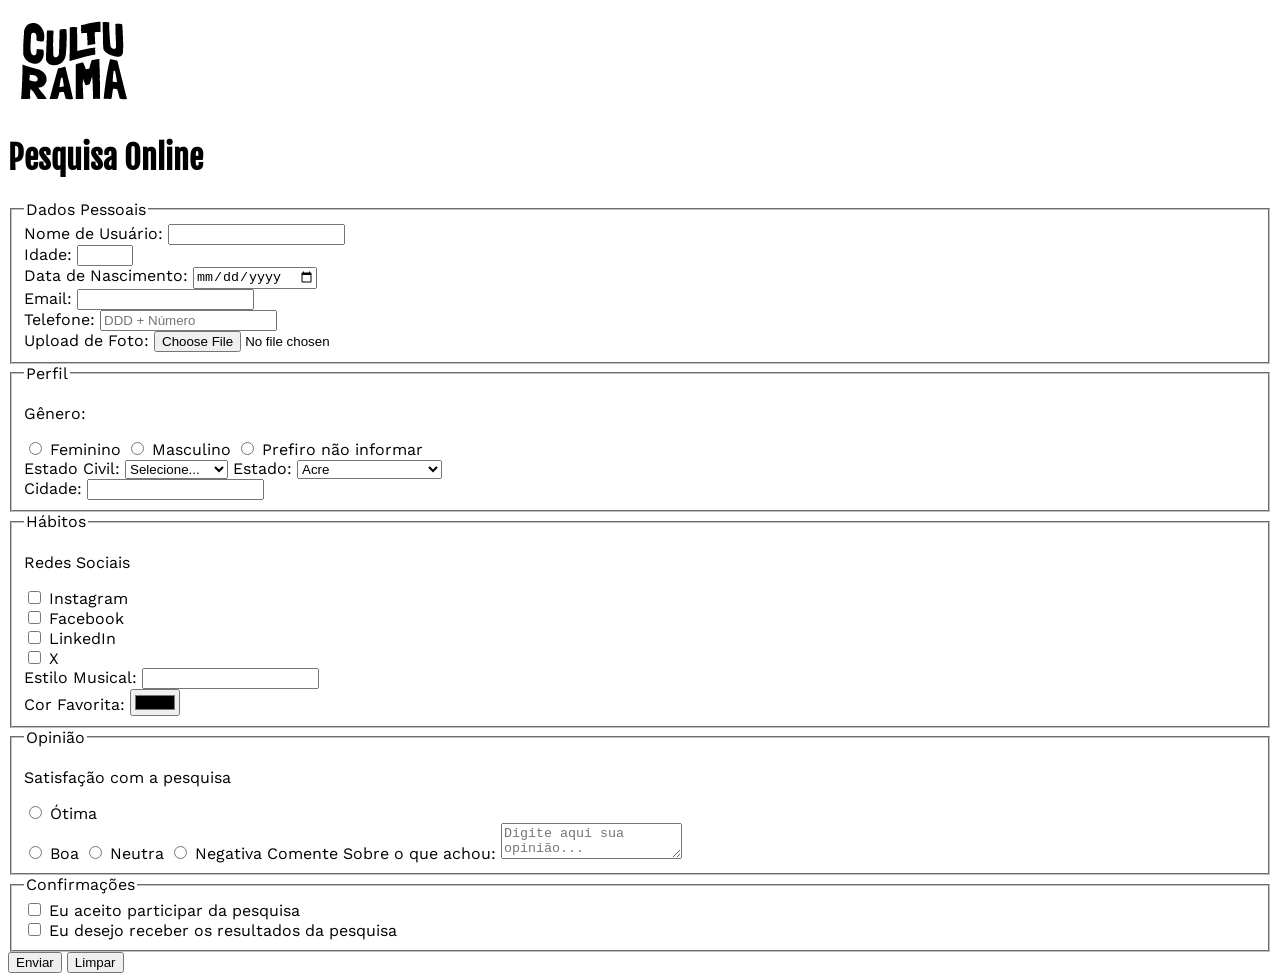
==== index.html @ 5735375b "Adiciona fontes" ====
<!DOCTYPE html>
<html lang="pt-br">
<head>
    <meta charset="UTF-8">
    <meta name="viewport" content="width=device-width, initial-scale=1.0">
    <link rel="icon" href="img/culturama-favico.png" type="image/x-icon">
    <link rel="preconnect" href="https://fonts.googleapis.com">
    <link rel="preconnect" href="https://fonts.gstatic.com" crossorigin>
    <link href="https://fonts.googleapis.com/css2?family=Fjalla+One&family=Work+Sans&display=swap" rel="stylesheet">
    <link rel="stylesheet" href="css/style.css">
    <title>Pesquisa Culturama</title>
</head>
<body>
     <header>
        <img src="img/logo-culturama.png" alt="logo Culturama">
        <h1>Pesquisa Online</h1>
    </header>
    <section>
        <form action="" method="get">
            <fieldset>
                <legend>Dados Pessoais</legend>
                <label for="name">Nome de Usuário:</label>
                <input id="name" name="userName" required>
                <br>
                <label for="age">Idade:</label>
                <input id="age" type="number" name="userAge" min="12" max="100" required>
                <br>
                <label for="bdate">Data de Nascimento:</label>
                <input id="bdate" type="date" name="birthDate">
                <br>
                <label for="email">Email:</label>
                <input id="email" type="email" name="userEmail" required>
                <br>
                <label for="userPhone">Telefone:</label>
                <input id="userPhone" type="tel" name="userNumberPhone" pattern="[0-9]{11}" placeholder="DDD + Número">
                <br>
                <label for="image">Upload de Foto:</label>
                <input id="image" type="file" accept="image/*" name="userImage">
            </fieldset>

            <fieldset>
                <legend>Perfil</legend>

                <p>Gênero:</p>

                <input id="feminino" type="radio" name="userGender" value="Feminino">
                <label for="feminino">Feminino</label>

                <input id="masculino" type="radio" name="userGender" value="Masculino">
                <label for="masculino">Masculino</label>

                <input id="naoInformado" type="radio" name="userGender" value="notInformed">
                <label for="naoInformado">Prefiro não informar</label>

                <br>


                <label for="maritalStatus">Estado Civil:</label>
                <select id="maritalStatus" name="userMaritalStatus">
                    <option value="notInformed">Selecione...</option>
                    <option value="casado">Casado</option>
                    <option value="solteiro">Solteiro</option>
                    <option value="divorciado">Divorciado</option>
                    <option value="uniaoEstavel">União estável</option>
                </select>

                <label for="state">Estado:</label>
                <select id="state" name="userState" required>
                <option value="acre">Acre</option>
                <option value="alagoas">Alagoas</option>
                <option value="amapa">Amapá</option>
                <option value="amazonas">Amazonas</option>
                <option value="bahia">Bahia</option>
                <option value="ceara">Ceará</option>
                <option value="distritoFederal">Distrito Federal</option>
                <option value="espiritoSanto">Espirito Santo</option>
                <option value="goias">Goiás</option>
                <option value="maranhao">Maranhão</option>
                <option value="matoGrossoDoSul">Mato Grosso do Sul</option>
                <option value="matoGrosso">Mato Grosso</option>
                <option value="minasGerais">Minas Gerais</option>
                <option value="para">Pará</option>
                <option value="paraiba">Paraíba</option>
                <option value="parana">Paraná</option>
                <option value="pernambuco">Pernambuco</option>
                <option value="piaui">Piauí</option>
                <option value="rioDeJaneiro">Rio de Janeiro</option>
                <option value="rioGrandeDoNorte">Rio Grande do Norte</option>
                <option value="rioGrandeDoSul">Rio Grande do Sul</option>
                <option value="rondonia">Rondônia</option>
                <option value="roraima">Roraima</option>
                <option value="santaCatarina">Santa Catarina</option>
                <option value="saoPaulo">São Paulo</option>
                <option value="sergipe">Sergipe</option>
                <option value="tocantins">Tocantins</option>
                </select>
                <br>

                <label for="city">Cidade:</label>
                <input id="city" type="text" name="userCity">
            </fieldset>
          
            <fieldset>
                <legend>Hábitos</legend>               
                <p>Redes Sociais</p>
                <input id="instagram" type="checkbox" name="social" value="instagram">
                <label for="instagram">Instagram</label>
                <br>
                <input id="facebook" type="checkbox" name="social" value="facebook">
                <label for="facebook">Facebook</label>
                <br>
                <input id="linkedin" type="checkbox" name="social" value="LinkedIn">
                <label for="linkedin">LinkedIn</label>
                <br>
                <input id="x" type="checkbox" name="social" value="X">
                <label for="x">X</label>
                <br>
                <label for="musicStyle">Estilo Musical:</label>
                <input list="styleTypes" id="musicStyle" type="text" name="userMusicStyle">
                <datalist id="styleTypes">
                    <option value="Rock">
                    <option value="Pop">
                    <option value="Sertanejo">
                    <option value="Samba">
                </datalist>
                <br>

                <label for="favoritecolor">Cor Favorita:</label>
                <input id="favoritecolor" type="color" name="userFavoriteColor">
            </fieldset>

            <fieldset>
                <legend>Opinião</legend>

                <p>Satisfação com a pesquisa</p>

                <input type="radio" id="opiniaoUserGreat" name="userOpinion" value="positive">
                <label for="opiniaoUserGreat">Ótima</label>
                <br>

                <input type="radio" id="opiniaoUserGood" name="userOpinion" value="negative">
                <label for="opiniaoUserGood">Boa</label>

                <input type="radio" id="opiniaoUserNeutral" name="userOpinion" value="neutral">
                <label for="opiniaoUserNeutral">Neutra</label>

                <input type="radio" id="opiniaoUserNegative" name="userOpinion" value="negative">
                <label for="opiniaoUserNegative">Negativa</label>

                <label for="userOpinion">Comente Sobre o que achou:</label>
                <textarea name="opiniaoUsuario" id="userOpinion" placeholder="Digite aqui sua opinião..."></textarea>
            </fieldset>

            <fieldset>
                <legend>Confirmações</legend>

                <input type="checkbox" name="userLGPD" id="userLgpdTerm" value="accepted" required>
                <label for="userLgpdTerm">Eu aceito participar da pesquisa</label>
                <br>

                <input type="checkbox" name="userGetResult" id="getResult" value="accepted">
                <label for="getResult">Eu desejo receber os resultados da pesquisa</label>
            </fieldset>
            
            
            
            
            
            
            <button type="submit">Enviar</button>
            
            <button type="reset">Limpar</button>

        </form>
    </section>
</body>
</html>
---- css/style.css ----
body {
    font-family: "Work Sans", sans-serif;
}

h1{
    font-family: "Fjalla One", sans-serif;
}
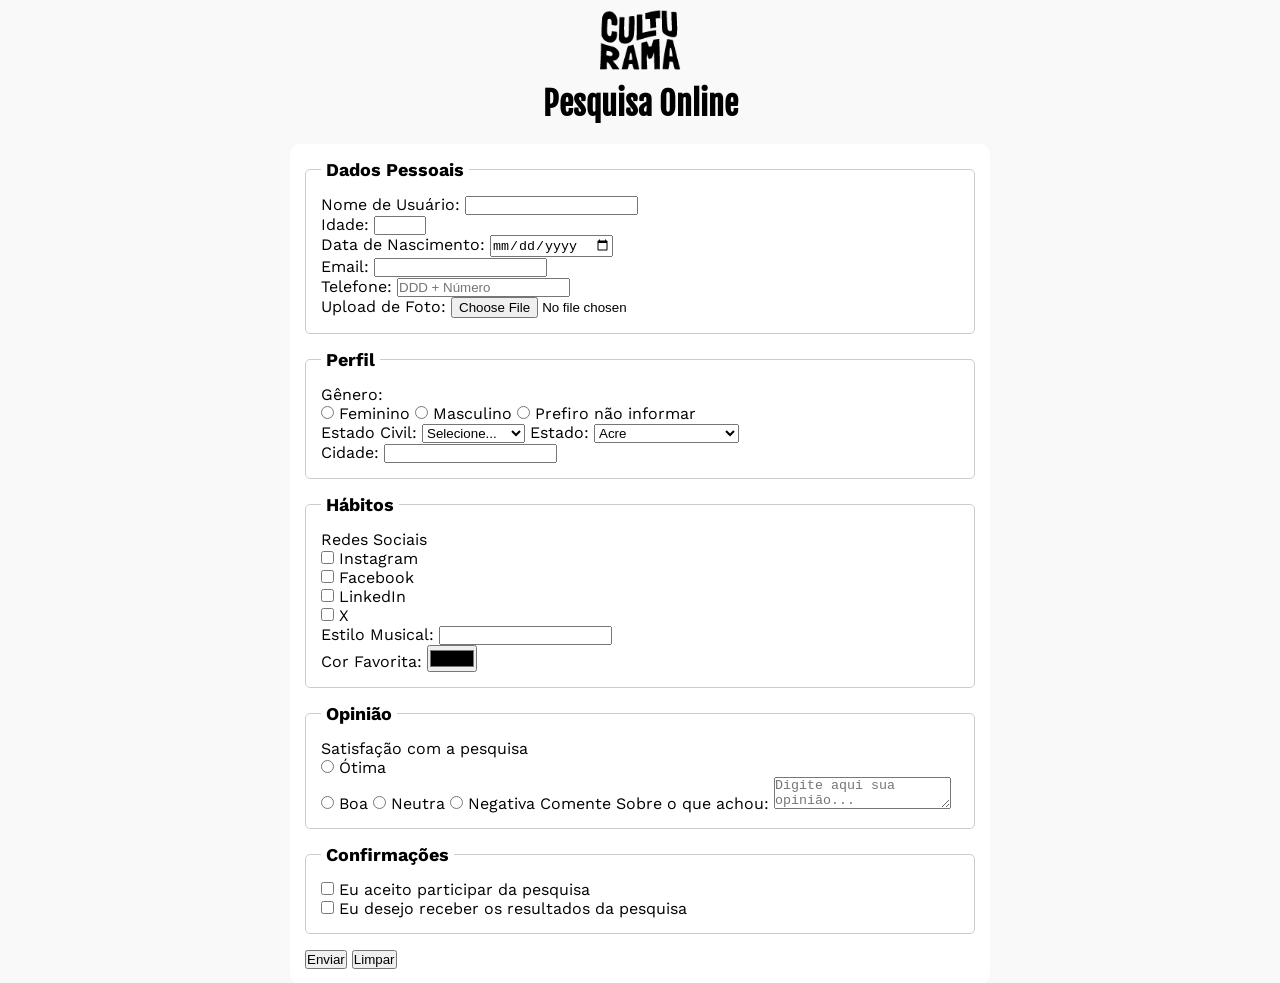
==== commit 2c0bb3b8: "Adiciona estilos Css" ====
--- a/index.html
+++ b/index.html
@@ -11,167 +11,147 @@
     <title>Pesquisa Culturama</title>
 </head>
 <body>
-     <header>
-        <img src="img/logo-culturama.png" alt="logo Culturama">
-        <h1>Pesquisa Online</h1>
-    </header>
-    <section>
-        <form action="" method="get">
-            <fieldset>
-                <legend>Dados Pessoais</legend>
-                <label for="name">Nome de Usuário:</label>
-                <input id="name" name="userName" required>
-                <br>
-                <label for="age">Idade:</label>
-                <input id="age" type="number" name="userAge" min="12" max="100" required>
-                <br>
-                <label for="bdate">Data de Nascimento:</label>
-                <input id="bdate" type="date" name="birthDate">
-                <br>
-                <label for="email">Email:</label>
-                <input id="email" type="email" name="userEmail" required>
-                <br>
-                <label for="userPhone">Telefone:</label>
-                <input id="userPhone" type="tel" name="userNumberPhone" pattern="[0-9]{11}" placeholder="DDD + Número">
-                <br>
-                <label for="image">Upload de Foto:</label>
-                <input id="image" type="file" accept="image/*" name="userImage">
-            </fieldset>
-
-            <fieldset>
-                <legend>Perfil</legend>
-
-                <p>Gênero:</p>
-
-                <input id="feminino" type="radio" name="userGender" value="Feminino">
-                <label for="feminino">Feminino</label>
-
-                <input id="masculino" type="radio" name="userGender" value="Masculino">
-                <label for="masculino">Masculino</label>
-
-                <input id="naoInformado" type="radio" name="userGender" value="notInformed">
-                <label for="naoInformado">Prefiro não informar</label>
-
-                <br>
-
-
-                <label for="maritalStatus">Estado Civil:</label>
-                <select id="maritalStatus" name="userMaritalStatus">
-                    <option value="notInformed">Selecione...</option>
-                    <option value="casado">Casado</option>
-                    <option value="solteiro">Solteiro</option>
-                    <option value="divorciado">Divorciado</option>
-                    <option value="uniaoEstavel">União estável</option>
-                </select>
-
-                <label for="state">Estado:</label>
-                <select id="state" name="userState" required>
-                <option value="acre">Acre</option>
-                <option value="alagoas">Alagoas</option>
-                <option value="amapa">Amapá</option>
-                <option value="amazonas">Amazonas</option>
-                <option value="bahia">Bahia</option>
-                <option value="ceara">Ceará</option>
-                <option value="distritoFederal">Distrito Federal</option>
-                <option value="espiritoSanto">Espirito Santo</option>
-                <option value="goias">Goiás</option>
-                <option value="maranhao">Maranhão</option>
-                <option value="matoGrossoDoSul">Mato Grosso do Sul</option>
-                <option value="matoGrosso">Mato Grosso</option>
-                <option value="minasGerais">Minas Gerais</option>
-                <option value="para">Pará</option>
-                <option value="paraiba">Paraíba</option>
-                <option value="parana">Paraná</option>
-                <option value="pernambuco">Pernambuco</option>
-                <option value="piaui">Piauí</option>
-                <option value="rioDeJaneiro">Rio de Janeiro</option>
-                <option value="rioGrandeDoNorte">Rio Grande do Norte</option>
-                <option value="rioGrandeDoSul">Rio Grande do Sul</option>
-                <option value="rondonia">Rondônia</option>
-                <option value="roraima">Roraima</option>
-                <option value="santaCatarina">Santa Catarina</option>
-                <option value="saoPaulo">São Paulo</option>
-                <option value="sergipe">Sergipe</option>
-                <option value="tocantins">Tocantins</option>
-                </select>
-                <br>
-
-                <label for="city">Cidade:</label>
-                <input id="city" type="text" name="userCity">
-            </fieldset>
-          
-            <fieldset>
-                <legend>Hábitos</legend>               
-                <p>Redes Sociais</p>
-                <input id="instagram" type="checkbox" name="social" value="instagram">
-                <label for="instagram">Instagram</label>
-                <br>
-                <input id="facebook" type="checkbox" name="social" value="facebook">
-                <label for="facebook">Facebook</label>
-                <br>
-                <input id="linkedin" type="checkbox" name="social" value="LinkedIn">
-                <label for="linkedin">LinkedIn</label>
-                <br>
-                <input id="x" type="checkbox" name="social" value="X">
-                <label for="x">X</label>
-                <br>
-                <label for="musicStyle">Estilo Musical:</label>
-                <input list="styleTypes" id="musicStyle" type="text" name="userMusicStyle">
-                <datalist id="styleTypes">
-                    <option value="Rock">
-                    <option value="Pop">
-                    <option value="Sertanejo">
-                    <option value="Samba">
-                </datalist>
-                <br>
-
-                <label for="favoritecolor">Cor Favorita:</label>
-                <input id="favoritecolor" type="color" name="userFavoriteColor">
-            </fieldset>
-
-            <fieldset>
-                <legend>Opinião</legend>
-
-                <p>Satisfação com a pesquisa</p>
-
-                <input type="radio" id="opiniaoUserGreat" name="userOpinion" value="positive">
-                <label for="opiniaoUserGreat">Ótima</label>
-                <br>
-
-                <input type="radio" id="opiniaoUserGood" name="userOpinion" value="negative">
-                <label for="opiniaoUserGood">Boa</label>
-
-                <input type="radio" id="opiniaoUserNeutral" name="userOpinion" value="neutral">
-                <label for="opiniaoUserNeutral">Neutra</label>
-
-                <input type="radio" id="opiniaoUserNegative" name="userOpinion" value="negative">
-                <label for="opiniaoUserNegative">Negativa</label>
-
-                <label for="userOpinion">Comente Sobre o que achou:</label>
-                <textarea name="opiniaoUsuario" id="userOpinion" placeholder="Digite aqui sua opinião..."></textarea>
-            </fieldset>
-
-            <fieldset>
-                <legend>Confirmações</legend>
-
-                <input type="checkbox" name="userLGPD" id="userLgpdTerm" value="accepted" required>
-                <label for="userLgpdTerm">Eu aceito participar da pesquisa</label>
-                <br>
-
-                <input type="checkbox" name="userGetResult" id="getResult" value="accepted">
-                <label for="getResult">Eu desejo receber os resultados da pesquisa</label>
-            </fieldset>
-            
-            
-            
-            
-            
-            
-            <button type="submit">Enviar</button>
-            
-            <button type="reset">Limpar</button>
-
-        </form>
-    </section>
+     <main>
+         <header>
+            <img src="img/logo-culturama.png" alt="logo Culturama">
+            <h1>Pesquisa Online</h1>
+             </header>
+             <section>
+            <form action="" method="get">
+                <fieldset>
+                    <legend>Dados Pessoais</legend>
+                    <label for="name">Nome de Usuário:</label>
+                    <input id="name" name="userName" required>
+                    <br>
+                    <label for="age">Idade:</label>
+                    <input id="age" type="number" name="userAge" min="12" max="100" required>
+                    <br>
+                    <label for="bdate">Data de Nascimento:</label>
+                    <input id="bdate" type="date" name="birthDate">
+                    <br>
+                    <label for="email">Email:</label>
+                    <input id="email" type="email" name="userEmail" required>
+                    <br>
+                    <label for="userPhone">Telefone:</label>
+                    <input id="userPhone" type="tel" name="userNumberPhone" pattern="[0-9]{11}" placeholder="DDD + Número">
+                    <br>
+                    <label for="image">Upload de Foto:</label>
+                    <input id="image" type="file" accept="image/*" name="userImage">
+                </fieldset>
+                <fieldset>
+                    <legend>Perfil</legend>
+                    <p>Gênero:</p>
+                    <input id="feminino" type="radio" name="userGender" value="Feminino">
+                    <label for="feminino">Feminino</label>
+                    <input id="masculino" type="radio" name="userGender" value="Masculino">
+                    <label for="masculino">Masculino</label>
+                    <input id="naoInformado" type="radio" name="userGender" value="notInformed">
+                    <label for="naoInformado">Prefiro não informar</label>
+                    <br>
+                    <label for="maritalStatus">Estado Civil:</label>
+                    <select id="maritalStatus" name="userMaritalStatus">
+                        <option value="notInformed">Selecione...</option>
+                        <option value="casado">Casado</option>
+                        <option value="solteiro">Solteiro</option>
+                        <option value="divorciado">Divorciado</option>
+                        <option value="uniaoEstavel">União estável</option>
+                    </select>
+                    <label for="state">Estado:</label>
+                    <select id="state" name="userState" required>
+                    <option value="acre">Acre</option>
+                    <option value="alagoas">Alagoas</option>
+                    <option value="amapa">Amapá</option>
+                    <option value="amazonas">Amazonas</option>
+                    <option value="bahia">Bahia</option>
+                    <option value="ceara">Ceará</option>
+                    <option value="distritoFederal">Distrito Federal</option>
+                    <option value="espiritoSanto">Espirito Santo</option>
+                    <option value="goias">Goiás</option>
+                    <option value="maranhao">Maranhão</option>
+                    <option value="matoGrossoDoSul">Mato Grosso do Sul</option>
+                    <option value="matoGrosso">Mato Grosso</option>
+                    <option value="minasGerais">Minas Gerais</option>
+                    <option value="para">Pará</option>
+                    <option value="paraiba">Paraíba</option>
+                    <option value="parana">Paraná</option>
+                    <option value="pernambuco">Pernambuco</option>
+                    <option value="piaui">Piauí</option>
+                    <option value="rioDeJaneiro">Rio de Janeiro</option>
+                    <option value="rioGrandeDoNorte">Rio Grande do Norte</option>
+                    <option value="rioGrandeDoSul">Rio Grande do Sul</option>
+                    <option value="rondonia">Rondônia</option>
+                    <option value="roraima">Roraima</option>
+                    <option value="santaCatarina">Santa Catarina</option>
+                    <option value="saoPaulo">São Paulo</option>
+                    <option value="sergipe">Sergipe</option>
+                    <option value="tocantins">Tocantins</option>
+                    </select>
+                    <br>
+                    <label for="city">Cidade:</label>
+                    <input id="city" type="text" name="userCity">
+                </fieldset>
+         
+                <fieldset>
+                    <legend>Hábitos</legend>
+                    <p>Redes Sociais</p>
+                    <input id="instagram" type="checkbox" name="social" value="instagram">
+                    <label for="instagram">Instagram</label>
+                    <br>
+                    <input id="facebook" type="checkbox" name="social" value="facebook">
+                    <label for="facebook">Facebook</label>
+                    <br>
+                    <input id="linkedin" type="checkbox" name="social" value="LinkedIn">
+                    <label for="linkedin">LinkedIn</label>
+                    <br>
+                    <input id="x" type="checkbox" name="social" value="X">
+                    <label for="x">X</label>
+                    <br>
+                    <label for="musicStyle">Estilo Musical:</label>
+                    <input list="styleTypes" id="musicStyle" type="text" name="userMusicStyle">
+                    <datalist id="styleTypes">
+                        <option value="Rock">
+                        <option value="Pop">
+                        <option value="Sertanejo">
+                        <option value="Samba">
+                    </datalist>
+                    <br>
+                    <label for="favoritecolor">Cor Favorita:</label>
+                    <input id="favoritecolor" type="color" name="userFavoriteColor">
+                </fieldset>
+                <fieldset>
+                    <legend>Opinião</legend>
+                    <p>Satisfação com a pesquisa</p>
+                    <input type="radio" id="opiniaoUserGreat" name="userOpinion" value="positive">
+                    <label for="opiniaoUserGreat">Ótima</label>
+                    <br>
+                    <input type="radio" id="opiniaoUserGood" name="userOpinion" value="negative">
+                    <label for="opiniaoUserGood">Boa</label>
+                    <input type="radio" id="opiniaoUserNeutral" name="userOpinion" value="neutral">
+                    <label for="opiniaoUserNeutral">Neutra</label>
+                    <input type="radio" id="opiniaoUserNegative" name="userOpinion" value="negative">
+                    <label for="opiniaoUserNegative">Negativa</label>
+                    <label for="userOpinion">Comente Sobre o que achou:</label>
+                    <textarea name="opiniaoUsuario" id="userOpinion" placeholder="Digite aqui sua opinião..."></textarea>
+                </fieldset>
+                <fieldset>
+                    <legend>Confirmações</legend>
+                    <input type="checkbox" name="userLGPD" id="userLgpdTerm" value="accepted" required>
+                    <label for="userLgpdTerm">Eu aceito participar da pesquisa</label>
+                    <br>
+                    <input type="checkbox" name="userGetResult" id="getResult" value="accepted">
+                    <label for="getResult">Eu desejo receber os resultados da pesquisa</label>
+                </fieldset>
+         
+         
+         
+         
+         
+         
+                <button type="submit">Enviar</button>
+         
+                <button type="reset">Limpar</button>
+            </form>
+             </section>
+     </main>
 </body>
 </html>
--- a/css/style.css
+++ b/css/style.css
@@ -1,7 +1,48 @@
+* {
+    margin: 0;
+    padding: 0;
+    box-sizing: border-box;
+}
+
 body {
+    background-color: #f9f9f9;
     font-family: "Work Sans", sans-serif;
 }
 
-h1{
+main {
+    width: 100%;
+    max-width: 700px;
+    margin: 0 auto;
+}
+
+header {
+    text-align: center;
+    margin-bottom: 20px;
+}
+
+img {
+    max-width: 100px;
+}
+
+h1 {
     font-family: "Fjalla One", sans-serif;
+}
+
+form {
+    background-color: #ffffff;
+    padding: 15px;
+    border-radius: 10px;
+}
+
+fieldset {
+    padding: 15px;
+    border-radius: 5px;
+    border: 1px solid #cccccc;
+    margin-bottom: 15px;
+}
+
+legend {
+    font-weight: bold;
+    font-size: 18px;
+    padding: 0 5px;
 }
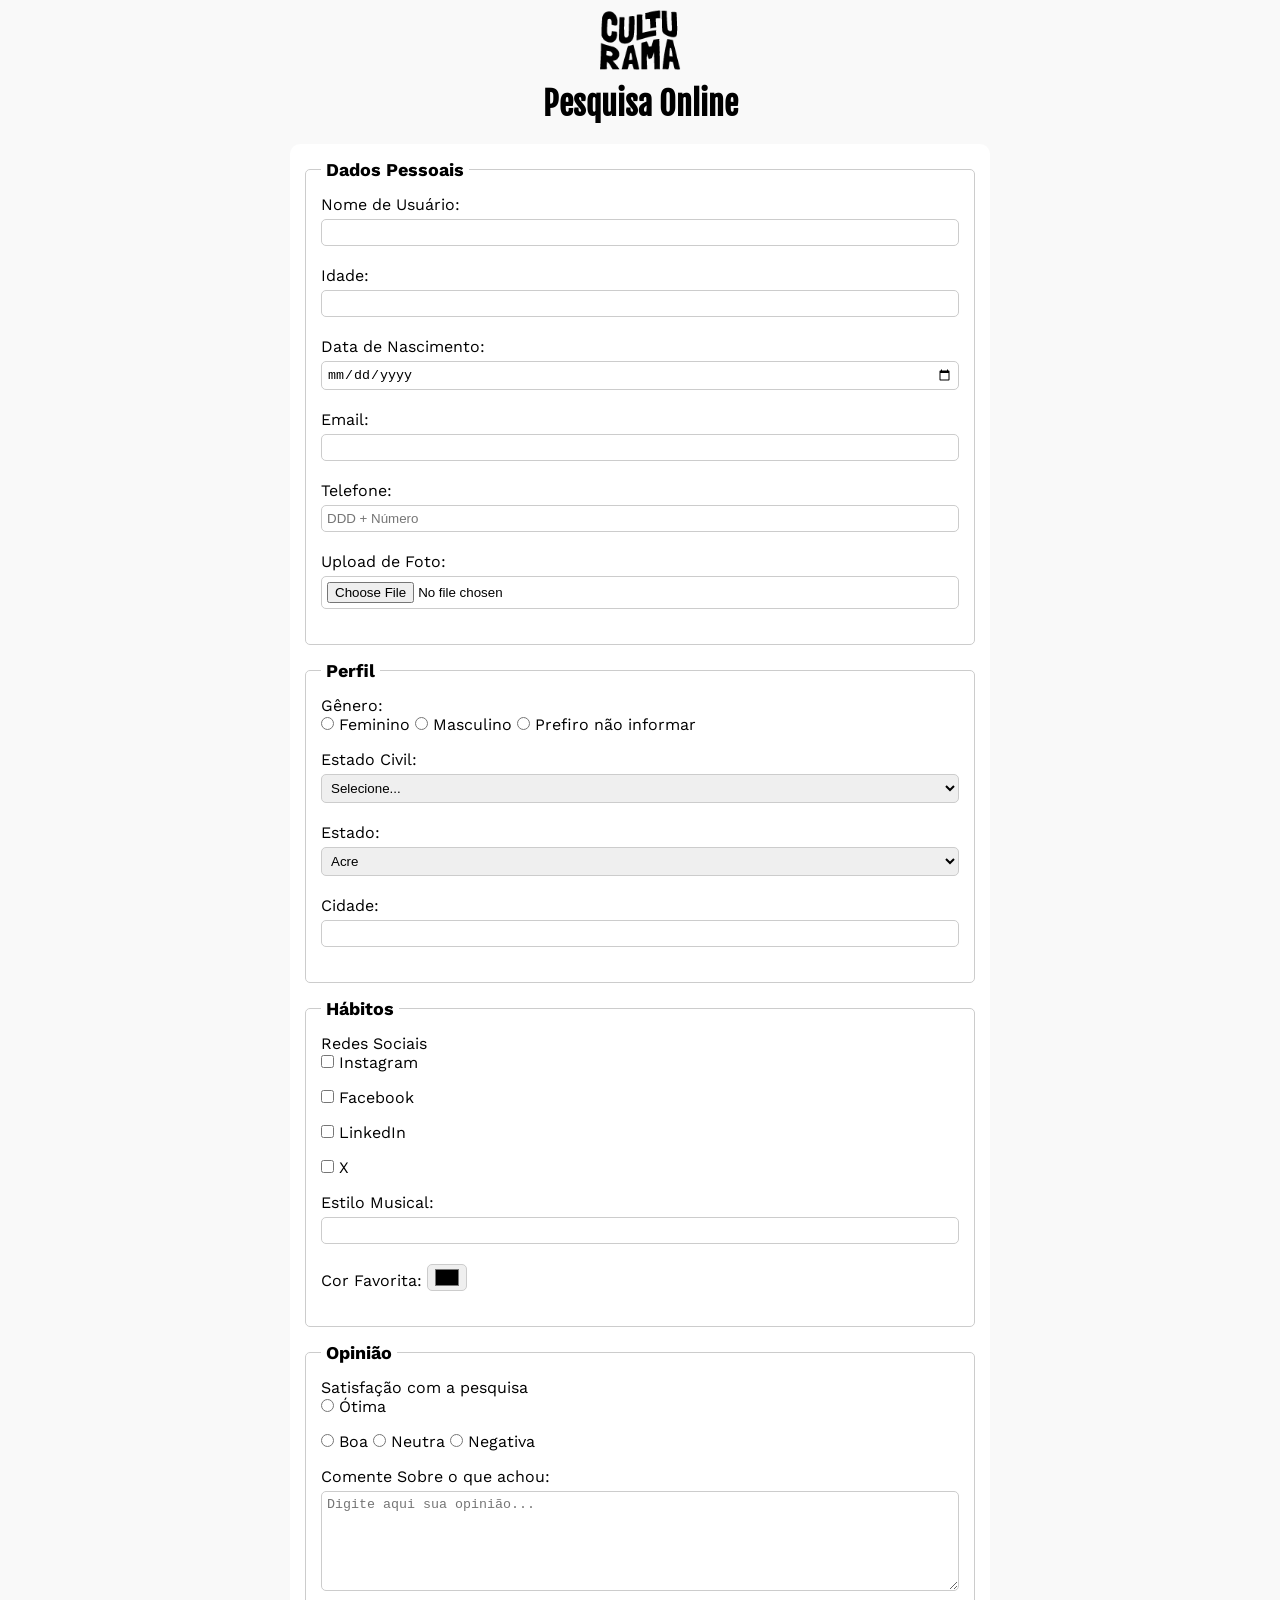
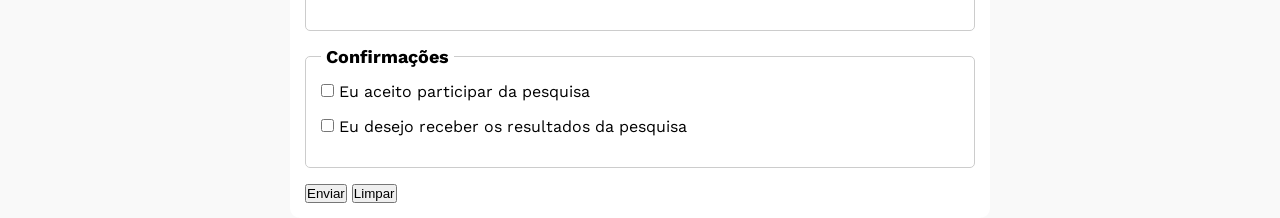
==== commit b7f1cc1d: "Adiciona estilo aos input" ====
--- a/index.html
+++ b/index.html
@@ -130,6 +130,8 @@
                     <label for="opiniaoUserNeutral">Neutra</label>
                     <input type="radio" id="opiniaoUserNegative" name="userOpinion" value="negative">
                     <label for="opiniaoUserNegative">Negativa</label>
+                    <br>
+                    
                     <label for="userOpinion">Comente Sobre o que achou:</label>
                     <textarea name="opiniaoUsuario" id="userOpinion" placeholder="Digite aqui sua opinião..."></textarea>
                 </fieldset>
--- a/css/style.css
+++ b/css/style.css
@@ -45,4 +45,32 @@
     font-weight: bold;
     font-size: 18px;
     padding: 0 5px;
-}+}
+
+label {
+    display: inline-block;
+    margin-bottom: 5px;
+}
+
+input, select, textarea{
+    width: 100%;
+    padding: 5px;
+    margin-bottom: 20px;
+    border: 1px solid #cccccc;
+    border-radius: 5px;
+}
+
+textarea {
+    min-height: 100px;
+}
+
+input[type="radio"],
+input[type="checkbox"] {
+    width: auto;
+}
+
+input[type="color"] {
+    width: 40px;
+    padding: 0 5px;
+}
+
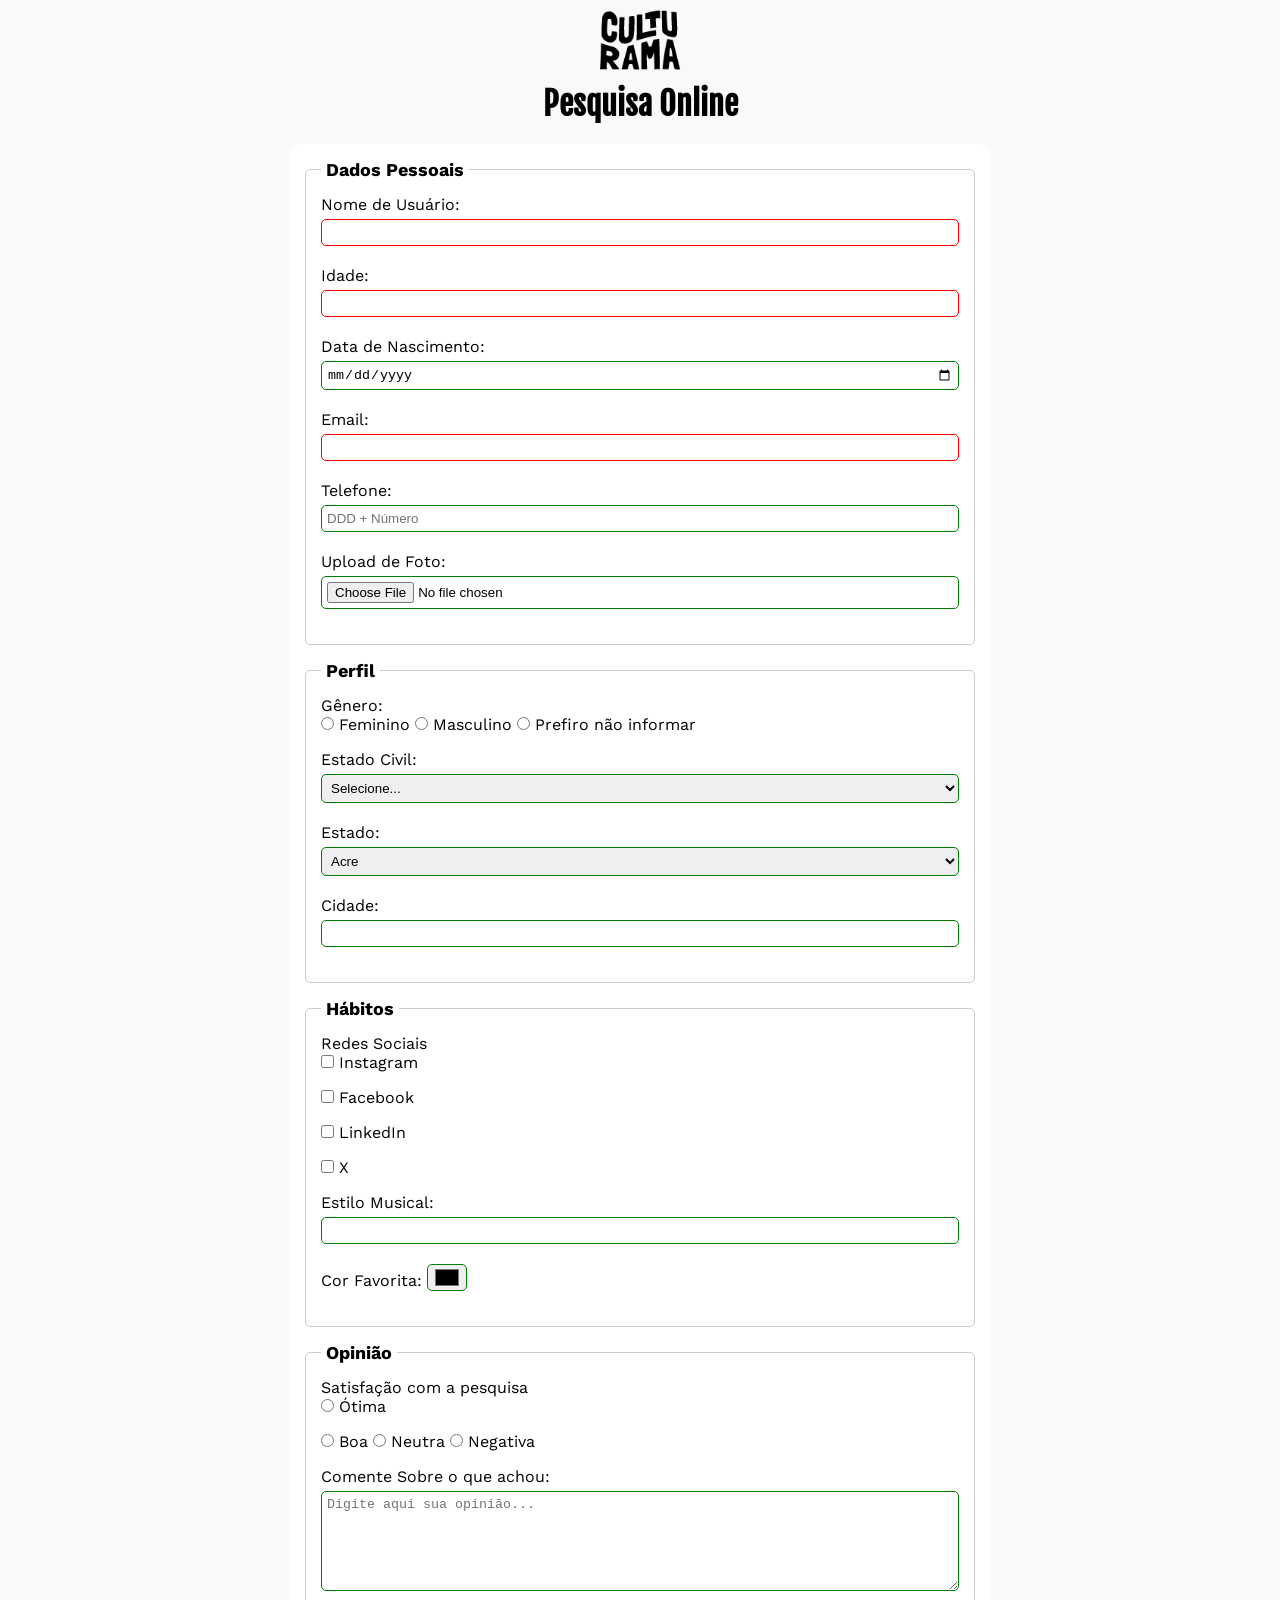
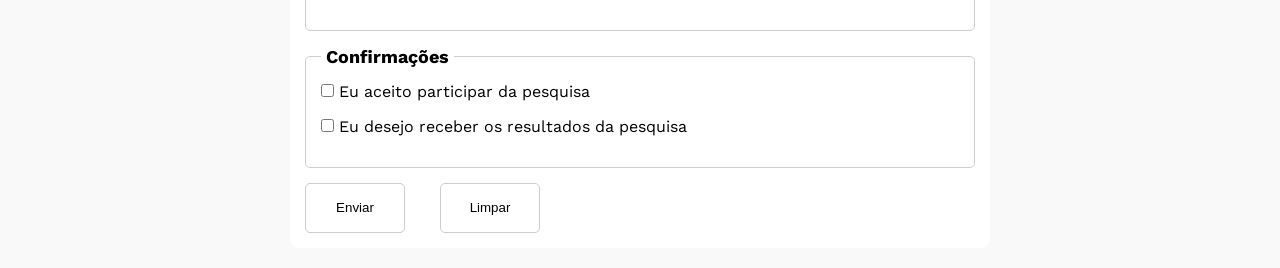
==== commit 8c69484f: "Adiciona estilo aos inputs e ao button" ====
--- a/index.html
+++ b/index.html
@@ -17,11 +17,11 @@
             <h1>Pesquisa Online</h1>
              </header>
              <section>
-            <form action="" method="get">
+            <form method="get">
                 <fieldset>
                     <legend>Dados Pessoais</legend>
                     <label for="name">Nome de Usuário:</label>
-                    <input id="name" name="userName" required>
+                    <input id="name" name="userName" type="text" required>
                     <br>
                     <label for="age">Idade:</label>
                     <input id="age" type="number" name="userAge" min="12" max="100" required>
@@ -131,7 +131,7 @@
                     <input type="radio" id="opiniaoUserNegative" name="userOpinion" value="negative">
                     <label for="opiniaoUserNegative">Negativa</label>
                     <br>
-                    
+
                     <label for="userOpinion">Comente Sobre o que achou:</label>
                     <textarea name="opiniaoUsuario" id="userOpinion" placeholder="Digite aqui sua opinião..."></textarea>
                 </fieldset>
--- a/css/style.css
+++ b/css/style.css
@@ -32,6 +32,7 @@
     background-color: #ffffff;
     padding: 15px;
     border-radius: 10px;
+    margin-bottom: 20px;
 }
 
 fieldset {
@@ -74,3 +75,35 @@
     padding: 0 5px;
 }
 
+input:invalid,
+select:invalid, 
+textarea:invalid {
+    border-color: red;
+}
+
+input:valid, 
+select:valid, 
+textarea:valid {
+    border-color: green;
+}
+
+button {
+    height: 50px;
+    width: 100px;
+    margin-right: 30px;
+    background-color: #ffffff;
+    border: 1px solid #cccccc;
+    border-radius: 5px;
+}
+
+button[type="submit"]:hover {
+    transition: background-color 0.2s;
+    background-color: #15e673;
+    cursor: pointer;
+}
+
+button[type="reset"]:hover {
+    background-color: #f08080;
+    color: #ffffff;
+    cursor: pointer;
+}
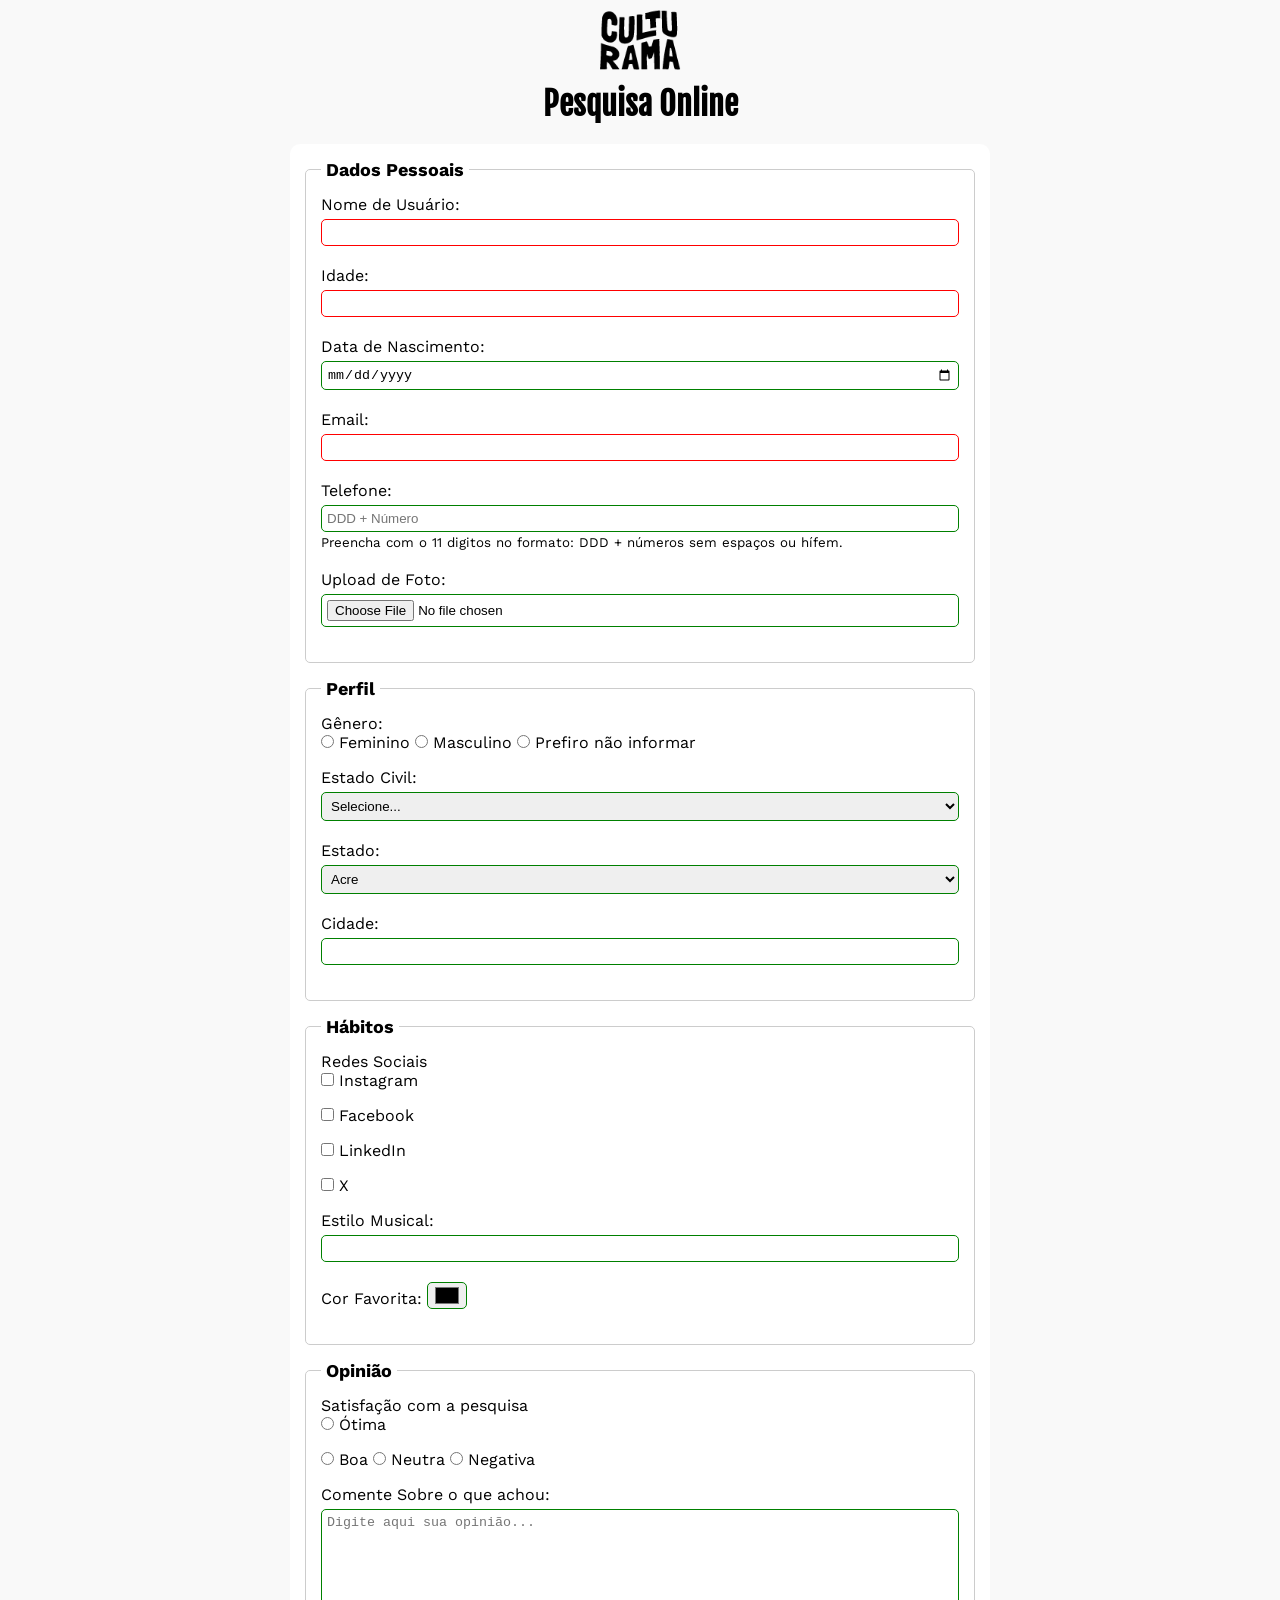
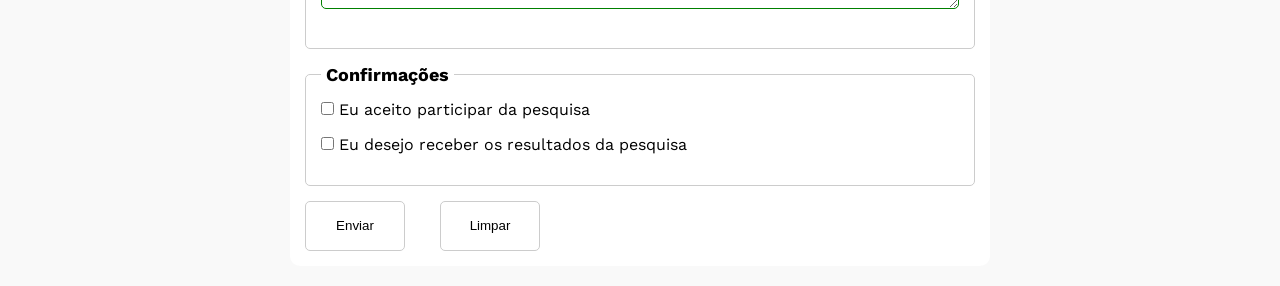
==== commit d9ff05fc: "Adiciona aria ao campo de telefone" ====
--- a/index.html
+++ b/index.html
@@ -17,7 +17,7 @@
             <h1>Pesquisa Online</h1>
              </header>
              <section>
-            <form method="get">
+            <form action="sucesso.html" method="get">
                 <fieldset>
                     <legend>Dados Pessoais</legend>
                     <label for="name">Nome de Usuário:</label>
@@ -33,7 +33,8 @@
                     <input id="email" type="email" name="userEmail" required>
                     <br>
                     <label for="userPhone">Telefone:</label>
-                    <input id="userPhone" type="tel" name="userNumberPhone" pattern="[0-9]{11}" placeholder="DDD + Número">
+                    <input id="userPhone" type="tel" name="userNumberPhone" pattern="[0-9]{11}" placeholder="DDD + Número" aria-describedby="phoneHelp">
+                    <small id="phoneHelp">Preencha com o 11 digitos no formato: DDD + números sem espaços ou hífem.</small>
                     <br>
                     <label for="image">Upload de Foto:</label>
                     <input id="image" type="file" accept="image/*" name="userImage">
--- a/css/style.css
+++ b/css/style.css
@@ -26,6 +26,7 @@
 
 h1 {
     font-family: "Fjalla One", sans-serif;
+    text-align: center;
 }
 
 form {
@@ -75,6 +76,15 @@
     padding: 0 5px;
 }
 
+input[type="tel"]{
+    margin-bottom: 0px;
+}
+
+small {
+    display: inline-block;
+    margin-bottom: 20px;
+}
+
 input:invalid,
 select:invalid, 
 textarea:invalid {
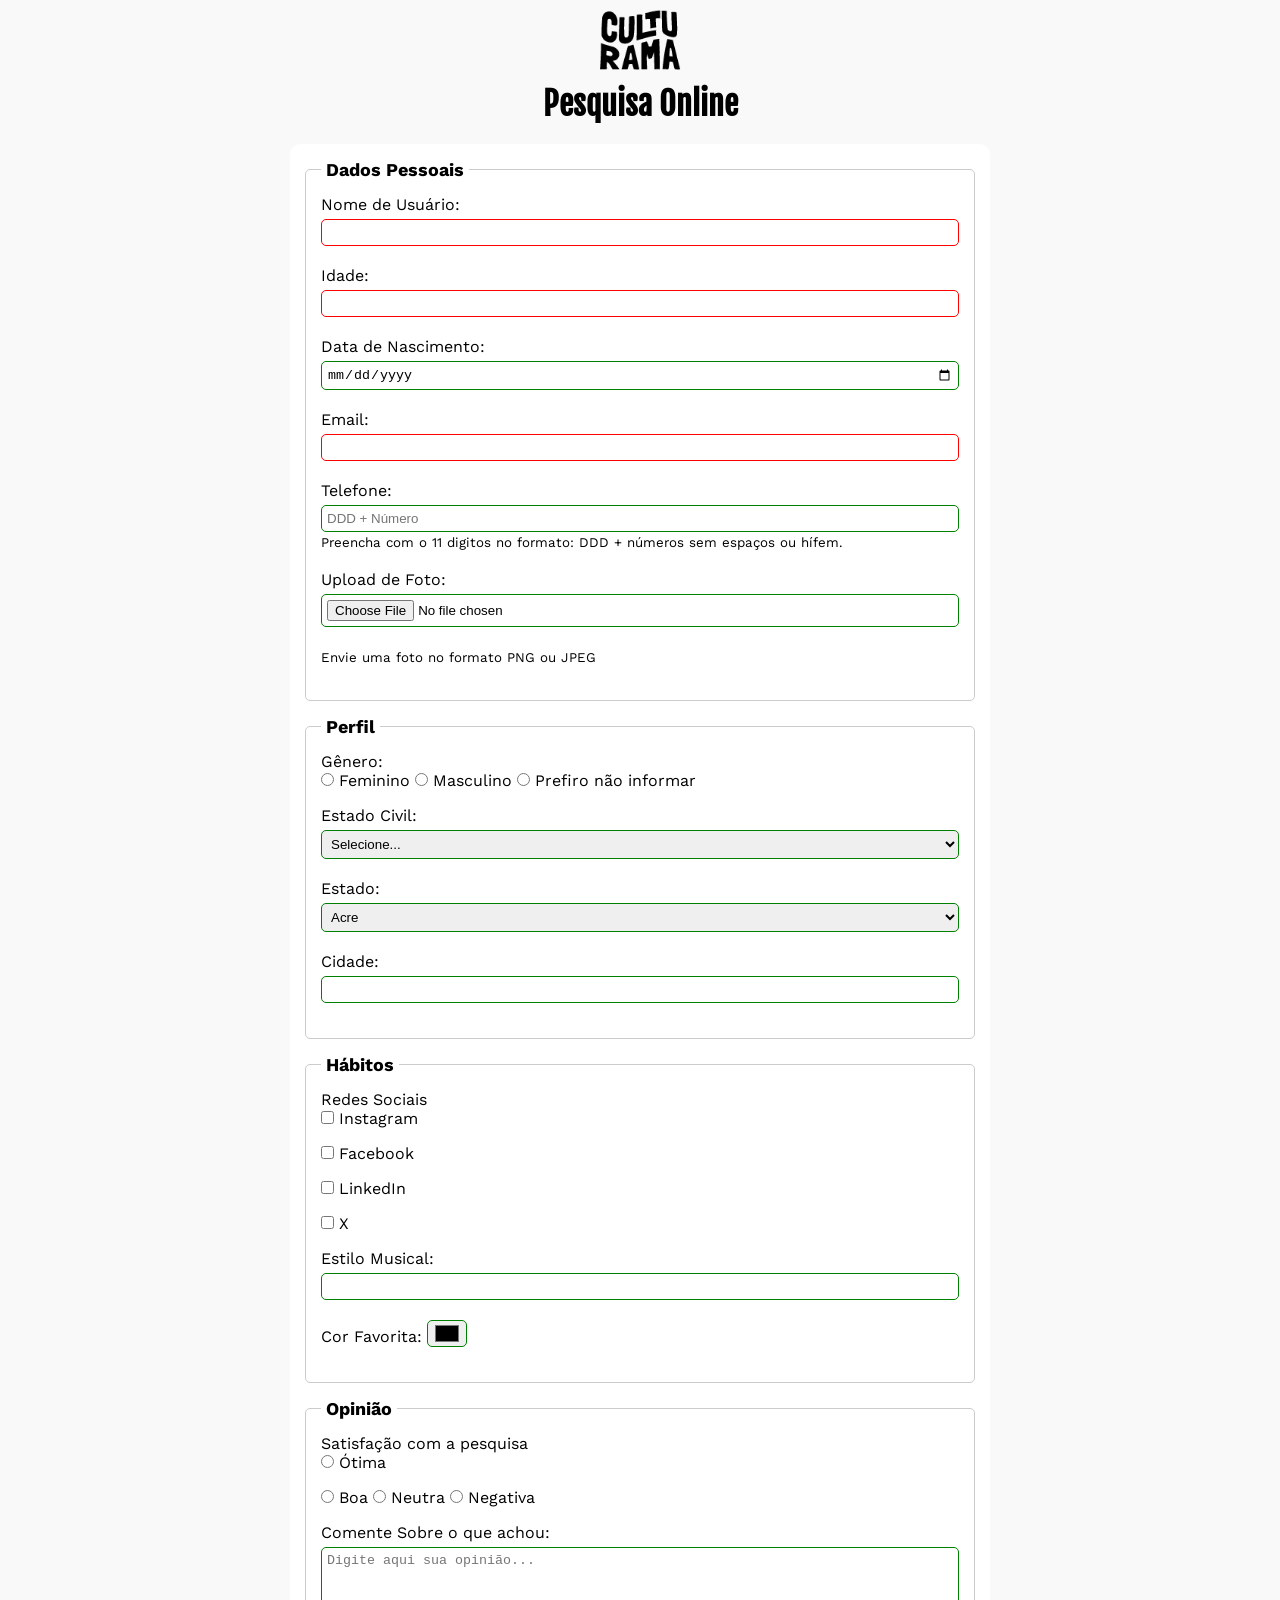
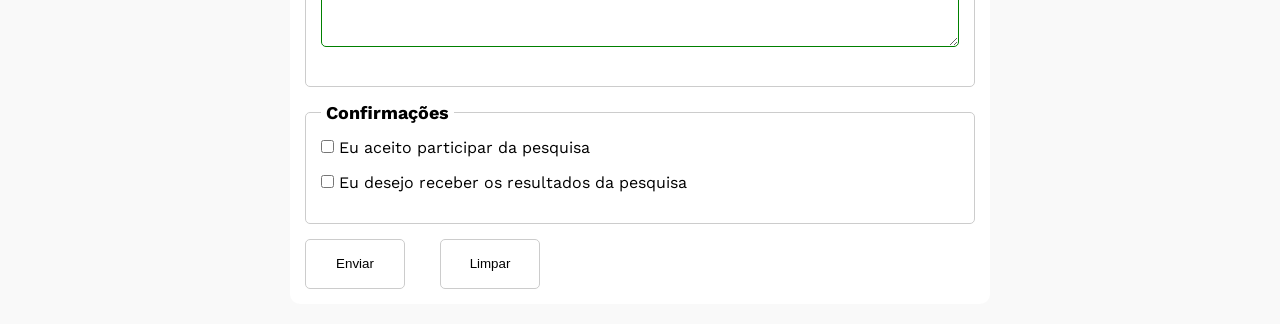
==== commit 02146df9: "Adiciona aria ao campo de imagem" ====
--- a/index.html
+++ b/index.html
@@ -37,7 +37,8 @@
                     <small id="phoneHelp">Preencha com o 11 digitos no formato: DDD + números sem espaços ou hífem.</small>
                     <br>
                     <label for="image">Upload de Foto:</label>
-                    <input id="image" type="file" accept="image/*" name="userImage">
+                    <input id="image" type="file" accept="image/*" name="userImage" aria-describedby="imageHelp">
+                    <small id="imageHelp">Envie uma foto no formato PNG ou JPEG</small>
                 </fieldset>
                 <fieldset>
                     <legend>Perfil</legend>
--- a/css/style.css
+++ b/css/style.css
@@ -76,7 +76,8 @@
     padding: 0 5px;
 }
 
-input[type="tel"]{
+input[type="tel"],
+input[type="image"] {
     margin-bottom: 0px;
 }
 
